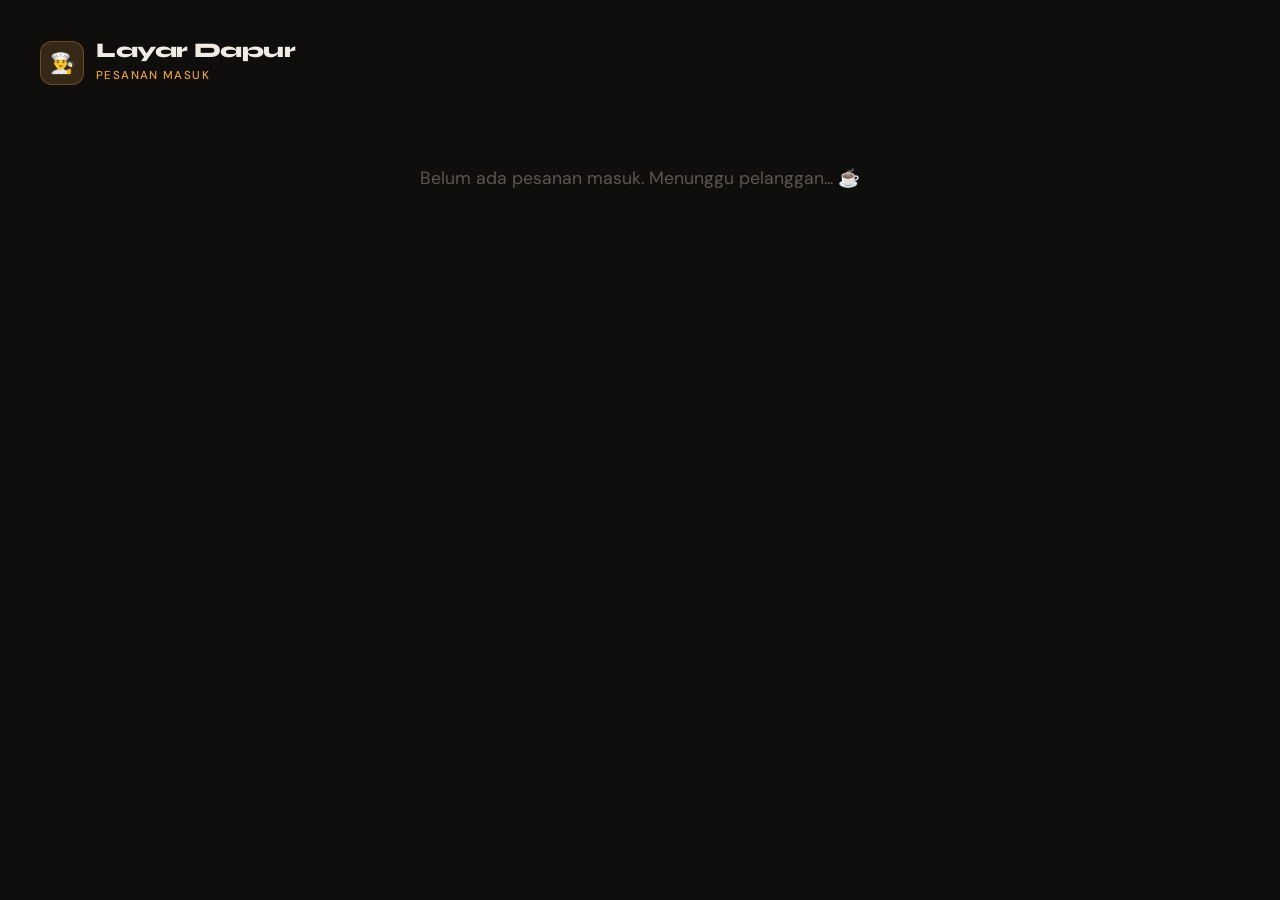
==== admin.html @ 428dfd19 "menambahkan panel admin" ====
<!DOCTYPE html>
<html lang="id">
<head>
    <meta charset="UTF-8">
    <meta name="viewport" content="width=device-width, initial-scale=1.0">
    <title>Dapur / Admin - Kasir UMKM</title>
    <link rel="preconnect" href="https://fonts.googleapis.com">
    <link rel="preconnect" href="https://fonts.gstatic.com" crossorigin>
    <link href="https://fonts.googleapis.com/css2?family=Syne:wght@400;600;700;800&family=DM+Sans:wght@300;400;500;600&display=swap" rel="stylesheet">
    <link rel="stylesheet" href="style.css?v=1.1">
    <style>
        /* Gaya Khusus Admin Dapur */
        .admin-container { padding: 40px; }
        .order-grid { display: grid; grid-template-columns: repeat(auto-fill, minmax(300px, 1fr)); gap: 20px; margin-top: 30px; }
        .order-card { background: var(--bg-card); border: 1px solid var(--border-accent); border-radius: var(--radius-lg); padding: 20px; position: relative; }
        .order-card.completed { opacity: 0.5; border-color: var(--success); }
        .order-header { display: flex; justify-content: space-between; align-items: center; border-bottom: 1px dashed var(--border); padding-bottom: 12px; margin-bottom: 16px; }
        .meja-badge { background: var(--accent); color: var(--bg-base); font-family: 'Syne', sans-serif; font-weight: 800; font-size: 1.2rem; padding: 4px 12px; border-radius: var(--radius-sm); }
        .order-time { color: var(--text-muted); font-size: 0.85rem; }
        .order-items { list-style: none; margin-bottom: 20px; }
        .order-item { display: flex; justify-content: space-between; margin-bottom: 8px; font-size: 0.95rem; }
        .item-qty { font-weight: 700; color: var(--accent-text); margin-right: 8px; }
        .btn-antar { width: 100%; background: var(--success); color: #fff; padding: 12px; border: none; border-radius: var(--radius-md); font-family: 'DM Sans', sans-serif; font-weight: 700; cursor: pointer; transition: 0.2s; }
        .btn-antar:hover { background: #3d9e6a; }
        .empty-state { grid-column: 1 / -1; text-align: center; color: var(--text-muted); padding: 50px; font-size: 1.1rem; }
    </style>
</head>
<body>

    <div class="admin-container">
        <header class="top-bar">
            <div class="brand">
                <div class="brand-icon">👨‍🍳</div>
                <div>
                    <h1 class="brand-name">Layar Dapur</h1>
                    <span class="brand-sub">Pesanan Masuk</span>
                </div>
            </div>
            <div id="audio-container"></div>
        </header>

        <div id="admin-orders" class="order-grid">
            </div>
    </div>

    <script src="admin.js?v=1.0"></script>
</body>
</html>
---- style.css ----
/* =========================================
   KASIR UMKM — Dark Café POS
   Aesthetic: Espresso-dark, amber warmth
   Fonts: Syne (display) + DM Sans (body)
   ========================================= */

:root {
    --bg-base:       #0f0e0d;
    --bg-surface:    #1a1916;
    --bg-card:       #221f1b;
    --bg-card-hover: #2a2620;
    --bg-cart:       #161412;
    --bg-input:      #2e2a25;

    --accent:        #e8a045;
    --accent-dim:    #c47d25;
    --accent-glow:   rgba(232, 160, 69, 0.18);
    --accent-text:   #f5c27a;

    --text-primary:  #f0ece5;
    --text-secondary:#9e9890;
    --text-muted:    #5c574f;

    --border:        rgba(255,255,255,0.07);
    --border-accent: rgba(232, 160, 69, 0.3);

    --success:       #4caf7d;
    --success-dim:   rgba(76, 175, 125, 0.15);

    --radius-sm:     6px;
    --radius-md:     12px;
    --radius-lg:     18px;
    --radius-xl:     24px;

    --shadow-card:   0 4px 24px rgba(0,0,0,0.4);
    --shadow-glow:   0 0 30px rgba(232,160,69,0.12);
    --transition:    all 0.22s cubic-bezier(0.4, 0, 0.2, 1);
}

*, *::before, *::after {
    margin: 0;
    padding: 0;
    box-sizing: border-box;
    -webkit-tap-highlight-color: transparent;
}

body {
    background-color: var(--bg-base);
    color: var(--text-primary);
    font-family: 'DM Sans', sans-serif;
    font-size: 15px;
    line-height: 1.5;
    overflow: hidden;
    height: 100vh;
}

/* ── LAYOUT ─────────────────────────────── */

.pos-container {
    display: flex;
    height: 100vh;
    overflow: hidden;
}

/* ── MOBILE BOTTOM BAR ───────────────────── */
.mobile-order-btn {
    display: none; /* hidden on desktop */
}

/* ── MOBILE CART PANEL ───────────────────── */
.cart-overlay {
    display: none;
}

/* ── LEFT: PRODUCTS ─────────────────────── */

.products-section {
    flex: 1;
    display: flex;
    flex-direction: column;
    background: var(--bg-surface);
    overflow: hidden;
    padding: 28px 28px 0;
}

/* Top bar */
.top-bar {
    display: flex;
    align-items: center;
    justify-content: space-between;
    margin-bottom: 28px;
    flex-shrink: 0;
}

.brand {
    display: flex;
    align-items: center;
    gap: 12px;
}

.brand-icon {
    width: 44px;
    height: 44px;
    background: var(--accent-glow);
    border: 1px solid var(--border-accent);
    border-radius: var(--radius-md);
    display: flex;
    align-items: center;
    justify-content: center;
    font-size: 20px;
}

.brand-name {
    font-family: 'Syne', sans-serif;
    font-size: 1.3rem;
    font-weight: 800;
    color: var(--text-primary);
    line-height: 1.1;
    letter-spacing: -0.02em;
}

.brand-sub {
    font-size: 0.72rem;
    color: var(--accent);
    font-weight: 500;
    letter-spacing: 0.12em;
    text-transform: uppercase;
}

.date-time {
    font-size: 0.8rem;
    color: var(--text-muted);
    text-align: right;
    font-variant-numeric: tabular-nums;
    line-height: 1.6;
}

/* Section label */
.section-label {
    font-family: 'Syne', sans-serif;
    font-size: 0.68rem;
    font-weight: 700;
    letter-spacing: 0.18em;
    text-transform: uppercase;
    color: var(--text-muted);
    margin-bottom: 16px;
    flex-shrink: 0;
}

/* Product grid */
.product-grid {
    display: grid;
    grid-template-columns: repeat(auto-fill, minmax(175px, 1fr));
    gap: 16px;
    overflow-y: auto;
    padding-bottom: 28px;
    scrollbar-width: thin;
    scrollbar-color: var(--bg-input) transparent;
}

.product-grid::-webkit-scrollbar { width: 4px; }
.product-grid::-webkit-scrollbar-thumb { background: var(--bg-input); border-radius: 4px; }

/* Product Card */
.product-card {
    background: var(--bg-card);
    border: 1px solid var(--border);
    border-radius: var(--radius-lg);
    overflow: hidden;
    cursor: pointer;
    transition: var(--transition);
    display: flex;
    flex-direction: column;
    position: relative;
}

.product-card::before {
    content: '';
    position: absolute;
    inset: 0;
    background: linear-gradient(135deg, var(--accent-glow), transparent 60%);
    opacity: 0;
    transition: opacity 0.3s;
    pointer-events: none;
    border-radius: var(--radius-lg);
}

.product-card:hover {
    border-color: var(--border-accent);
    background: var(--bg-card-hover);
    transform: translateY(-3px);
    box-shadow: var(--shadow-card), var(--shadow-glow);
}

.product-card:hover::before { opacity: 1; }

.product-card img {
    width: 100%;
    height: 130px;
    object-fit: cover;
    display: block;
    transition: transform 0.4s ease;
}

.product-card:hover img { transform: scale(1.04); }

.product-img-wrap {
    overflow: hidden;
    flex-shrink: 0;
}

.product-info {
    padding: 14px;
    flex: 1;
    display: flex;
    flex-direction: column;
    gap: 4px;
}

.product-card h4 {
    font-family: 'Syne', sans-serif;
    font-size: 0.95rem;
    font-weight: 700;
    color: var(--text-primary);
    letter-spacing: -0.01em;
}

.product-card .price {
    font-size: 0.85rem;
    color: var(--accent-text);
    font-weight: 500;
    margin-bottom: 12px;
}

.product-card .btn-add {
    width: 100%;
    padding: 9px;
    background: var(--accent-glow);
    border: 1px solid var(--border-accent);
    border-radius: var(--radius-sm);
    color: var(--accent);
    font-family: 'DM Sans', sans-serif;
    font-size: 0.82rem;
    font-weight: 600;
    cursor: pointer;
    transition: var(--transition);
    letter-spacing: 0.02em;
}

.product-card .btn-add:hover {
    background: var(--accent);
    color: var(--bg-base);
    border-color: var(--accent);
}

/* ── RIGHT: CART ─────────────────────────── */

.cart-section {
    width: 340px;
    flex-shrink: 0;
    background: var(--bg-cart);
    border-left: 1px solid var(--border);
    display: flex;
    flex-direction: column;
    overflow: hidden;
}

.cart-header {
    display: flex;
    align-items: center;
    justify-content: space-between;
    padding: 28px 24px 20px;
    flex-shrink: 0;
    border-bottom: 1px solid var(--border);
}

.cart-title {
    font-family: 'Syne', sans-serif;
    font-size: 1.2rem;
    font-weight: 800;
    color: var(--text-primary);
    letter-spacing: -0.02em;
}

.cart-badge {
    background: var(--accent);
    color: var(--bg-base);
    font-size: 0.72rem;
    font-weight: 700;
    min-width: 24px;
    height: 24px;
    padding: 0 7px;
    border-radius: 999px;
    display: flex;
    align-items: center;
    justify-content: center;
    font-family: 'Syne', sans-serif;
    transition: var(--transition);
}

/* Cart Items */
.cart-items {
    flex: 1;
    overflow-y: auto;
    padding: 16px 24px;
    scrollbar-width: thin;
    scrollbar-color: var(--bg-input) transparent;
}

.cart-items::-webkit-scrollbar { width: 3px; }
.cart-items::-webkit-scrollbar-thumb { background: var(--bg-input); border-radius: 3px; }

.cart-empty {
    display: flex;
    flex-direction: column;
    align-items: center;
    justify-content: center;
    height: 100%;
    gap: 10px;
    color: var(--text-muted);
}

.cart-empty-icon {
    font-size: 2.5rem;
    opacity: 0.4;
}

.cart-empty p {
    font-size: 0.85rem;
    color: var(--text-muted);
}

.cart-item {
    display: flex;
    align-items: center;
    gap: 12px;
    padding: 12px 14px;
    border-radius: var(--radius-md);
    background: var(--bg-surface);
    border: 1px solid var(--border);
    margin-bottom: 10px;
    transition: var(--transition);
    animation: slideIn 0.2s ease;
}

@keyframes slideIn {
    from { opacity: 0; transform: translateX(10px); }
    to   { opacity: 1; transform: translateX(0); }
}

.cart-item:hover {
    border-color: var(--border-accent);
}

.cart-item-details {
    flex: 1;
    min-width: 0;
}

.cart-item-details h5 {
    font-size: 0.88rem;
    font-weight: 600;
    color: var(--text-primary);
    white-space: nowrap;
    overflow: hidden;
    text-overflow: ellipsis;
    margin-bottom: 2px;
}

.cart-item-details .item-price {
    font-size: 0.78rem;
    color: var(--accent-text);
}

.cart-controls {
    display: flex;
    align-items: center;
    gap: 6px;
    flex-shrink: 0;
}

.btn-qty {
    width: 26px;
    height: 26px;
    border: 1px solid var(--border);
    background: var(--bg-input);
    border-radius: var(--radius-sm);
    color: var(--text-secondary);
    font-size: 0.9rem;
    font-weight: 700;
    cursor: pointer;
    display: flex;
    align-items: center;
    justify-content: center;
    transition: var(--transition);
    flex-shrink: 0;
}

.btn-qty:hover {
    background: var(--accent);
    border-color: var(--accent);
    color: var(--bg-base);
}

.qty-display {
    font-family: 'Syne', sans-serif;
    font-size: 0.88rem;
    font-weight: 700;
    color: var(--text-primary);
    min-width: 20px;
    text-align: center;
}

/* Cart Footer */
.cart-footer {
    flex-shrink: 0;
    padding: 0 24px 24px;
}

.divider {
    height: 1px;
    background: var(--border);
    margin-bottom: 20px;
}

.total-row {
    display: flex;
    align-items: baseline;
    justify-content: space-between;
    margin-bottom: 20px;
}

.total-label {
    font-size: 0.8rem;
    font-weight: 500;
    color: var(--text-muted);
    letter-spacing: 0.08em;
    text-transform: uppercase;
}

.total-price {
    font-family: 'Syne', sans-serif;
    font-size: 1.5rem;
    font-weight: 800;
    color: var(--text-primary);
    letter-spacing: -0.03em;
    transition: var(--transition);
}

/* Payment Buttons */
.payment-buttons {
    display: grid;
    grid-template-columns: 1fr 1.6fr;
    gap: 10px;
}

.btn {
    display: flex;
    align-items: center;
    justify-content: center;
    gap: 7px;
    padding: 13px 16px;
    border: none;
    border-radius: var(--radius-md);
    font-family: 'DM Sans', sans-serif;
    font-size: 0.88rem;
    font-weight: 600;
    cursor: pointer;
    transition: var(--transition);
    position: relative;
    overflow: hidden;
}

.btn:disabled {
    opacity: 0.35;
    cursor: not-allowed;
    pointer-events: none;
}

.btn-icon {
    font-size: 1rem;
    line-height: 1;
}

.btn-cash {
    background: var(--bg-input);
    border: 1px solid var(--border);
    color: var(--text-secondary);
}

.btn-cash:hover:not(:disabled) {
    background: var(--bg-card);
    border-color: var(--text-muted);
    color: var(--text-primary);
}

.btn-qris {
    background: var(--accent);
    color: var(--bg-base);
    font-weight: 700;
    box-shadow: 0 4px 16px rgba(232,160,69,0.3);
}

.btn-qris:hover:not(:disabled) {
    background: var(--accent-dim);
    box-shadow: 0 6px 24px rgba(232,160,69,0.45);
    transform: translateY(-1px);
}

/* ── MODAL ───────────────────────────────── */

.modal {
    position: fixed;
    inset: 0;
    z-index: 1000;
    display: flex;
    align-items: center;
    justify-content: center;
}

.modal.hidden { display: none; }

.modal-backdrop {
    position: absolute;
    inset: 0;
    background: rgba(0,0,0,0.75);
    backdrop-filter: blur(6px);
}

.modal-content {
    position: relative;
    z-index: 1;
    background: var(--bg-card);
    border: 1px solid var(--border-accent);
    border-radius: var(--radius-xl);
    padding: 36px 32px 32px;
    width: 360px;
    text-align: center;
    box-shadow: 0 32px 80px rgba(0,0,0,0.6), var(--shadow-glow);
    animation: modalIn 0.25s cubic-bezier(0.34, 1.56, 0.64, 1);
}

@keyframes modalIn {
    from { opacity: 0; transform: scale(0.9) translateY(20px); }
    to   { opacity: 1; transform: scale(1) translateY(0); }
}

.close-btn {
    position: absolute;
    top: 16px;
    right: 16px;
    width: 30px;
    height: 30px;
    border: 1px solid var(--border);
    background: var(--bg-input);
    border-radius: 50%;
    color: var(--text-muted);
    font-size: 0.8rem;
    cursor: pointer;
    transition: var(--transition);
    display: flex;
    align-items: center;
    justify-content: center;
}

.close-btn:hover {
    background: var(--bg-card-hover);
    color: var(--text-primary);
    border-color: var(--text-muted);
}

.modal-header {
    margin-bottom: 24px;
}

.modal-icon {
    width: 48px;
    height: 48px;
    background: var(--accent-glow);
    border: 1px solid var(--border-accent);
    border-radius: var(--radius-md);
    display: flex;
    align-items: center;
    justify-content: center;
    font-size: 22px;
    margin: 0 auto 14px;
}

.modal-header h3 {
    font-family: 'Syne', sans-serif;
    font-size: 1.3rem;
    font-weight: 800;
    color: var(--text-primary);
    letter-spacing: -0.02em;
    margin-bottom: 4px;
}

.modal-subtitle {
    font-size: 0.82rem;
    color: var(--text-muted);
}

/* QR Code */
.qr-wrapper {
    position: relative;
    display: inline-block;
    margin-bottom: 20px;
    padding: 12px;
    background: #fff;
    border-radius: var(--radius-md);
}

#qris-image {
    width: 180px;
    height: 180px;
    display: block;
    border-radius: var(--radius-sm);
}

/* Corner accents */
.qr-corner {
    position: absolute;
    width: 16px;
    height: 16px;
    border-color: var(--accent);
    border-style: solid;
}
.qr-corner.tl { top: -1px; left: -1px; border-width: 2px 0 0 2px; border-radius: 4px 0 0 0; }
.qr-corner.tr { top: -1px; right: -1px; border-width: 2px 2px 0 0; border-radius: 0 4px 0 0; }
.qr-corner.bl { bottom: -1px; left: -1px; border-width: 0 0 2px 2px; border-radius: 0 0 0 4px; }
.qr-corner.br { bottom: -1px; right: -1px; border-width: 0 2px 2px 0; border-radius: 0 0 4px 0; }

/* Amount */
.modal-amount {
    display: flex;
    flex-direction: column;
    align-items: center;
    margin-bottom: 16px;
}

.modal-amount-label {
    font-size: 0.72rem;
    color: var(--text-muted);
    letter-spacing: 0.1em;
    text-transform: uppercase;
    margin-bottom: 4px;
}

.modal-amount-value {
    font-family: 'Syne', sans-serif;
    font-size: 1.8rem;
    font-weight: 800;
    color: var(--accent);
    letter-spacing: -0.03em;
}

/* Waiting dots */
.waiting-indicator {
    display: flex;
    align-items: center;
    justify-content: center;
    gap: 6px;
    margin-bottom: 20px;
}

.dot {
    width: 6px;
    height: 6px;
    border-radius: 50%;
    background: var(--accent);
    animation: pulse 1.4s ease-in-out infinite;
}
.dot:nth-child(2) { animation-delay: 0.2s; }
.dot:nth-child(3) { animation-delay: 0.4s; }

@keyframes pulse {
    0%, 80%, 100% { opacity: 0.2; transform: scale(0.8); }
    40%            { opacity: 1;   transform: scale(1.1); }
}

.waiting-text {
    font-size: 0.78rem;
    color: var(--text-muted);
    margin-left: 4px;
}

/* Confirm button */
.btn-selesai {
    width: 100%;
    padding: 14px;
    background: var(--success);
    color: #fff;
    font-family: 'DM Sans', sans-serif;
    font-size: 0.92rem;
    font-weight: 700;
    border: none;
    border-radius: var(--radius-md);
    cursor: pointer;
    transition: var(--transition);
    letter-spacing: 0.02em;
    box-shadow: 0 4px 16px rgba(76,175,125,0.3);
}

.btn-selesai:hover {
    background: #3d9e6a;
    box-shadow: 0 6px 24px rgba(76,175,125,0.45);
    transform: translateY(-1px);
}

/* ═══════════════════════════════════════════
   RESPONSIVE — TABLET (≤ 900px)
   ═══════════════════════════════════════════ */
@media (max-width: 900px) {
    .cart-section {
        width: 280px;
    }

    .product-grid {
        grid-template-columns: repeat(auto-fill, minmax(145px, 1fr));
        gap: 12px;
    }

    .product-card img {
        height: 110px;
    }

    .date-time {
        display: none; /* sembunyikan jam di tablet kecil */
    }
}

/* ═══════════════════════════════════════════
   RESPONSIVE — MOBILE (≤ 680px)
   Strategi: full-screen produk + slide-up cart panel
   ═══════════════════════════════════════════ */
@media (max-width: 680px) {

    body {
        overflow: auto;
        height: 100%;
    }

    /* Sembunyikan sidebar cart bawaan desktop */
    .cart-section {
        display: none;
    }

    /* Products section jadi full screen */
    .pos-container {
        flex-direction: column;
        height: auto;
        min-height: 100vh;
        overflow: visible;
    }

    .products-section {
        flex: none;
        height: auto;
        overflow: visible;
        padding: 20px 16px 100px; /* beri ruang untuk bottom bar */
    }

    .top-bar {
        margin-bottom: 20px;
    }

    .brand-name { font-size: 1.1rem; }

    .product-grid {
        grid-template-columns: repeat(2, 1fr);
        gap: 12px;
        overflow: visible;
        padding-bottom: 0;
    }

    .product-card img {
        height: 100px;
    }

    .product-info {
        padding: 10px;
    }

    .product-card h4 { font-size: 0.85rem; }
    .product-card .price { font-size: 0.78rem; margin-bottom: 8px; }
    .product-card .btn-add { font-size: 0.78rem; padding: 7px; }

    /* ── MOBILE BOTTOM ORDER BAR ─────────────── */
    .mobile-order-btn {
        display: flex;
        align-items: center;
        justify-content: space-between;
        position: fixed;
        bottom: 0;
        left: 0;
        right: 0;
        z-index: 500;
        background: var(--accent);
        color: var(--bg-base);
        padding: 14px 20px;
        cursor: pointer;
        border: none;
        font-family: 'DM Sans', sans-serif;
        box-shadow: 0 -4px 24px rgba(232,160,69,0.35);
        transition: var(--transition);
    }

    .mobile-order-btn:active {
        background: var(--accent-dim);
    }

    .mobile-order-left {
        display: flex;
        align-items: center;
        gap: 10px;
    }

    .mobile-order-badge {
        background: var(--bg-base);
        color: var(--accent);
        font-family: 'Syne', sans-serif;
        font-size: 0.75rem;
        font-weight: 800;
        min-width: 26px;
        height: 26px;
        padding: 0 8px;
        border-radius: 999px;
        display: flex;
        align-items: center;
        justify-content: center;
    }

    .mobile-order-label {
        font-size: 0.9rem;
        font-weight: 700;
        color: var(--bg-base);
    }

    .mobile-order-total {
        font-family: 'Syne', sans-serif;
        font-size: 1rem;
        font-weight: 800;
        color: var(--bg-base);
        letter-spacing: -0.02em;
    }

    /* ── MOBILE CART OVERLAY ─────────────────── */
    .cart-overlay {
        display: block;
        position: fixed;
        inset: 0;
        z-index: 800;
        pointer-events: none;
        opacity: 0;
        transition: opacity 0.3s ease;
    }

    .cart-overlay.open {
        pointer-events: all;
        opacity: 1;
    }

    .cart-overlay-backdrop {
        position: absolute;
        inset: 0;
        background: rgba(0,0,0,0.6);
        backdrop-filter: blur(4px);
    }

    .cart-panel {
        position: absolute;
        bottom: 0;
        left: 0;
        right: 0;
        background: var(--bg-cart);
        border-top: 1px solid var(--border-accent);
        border-radius: 24px 24px 0 0;
        display: flex;
        flex-direction: column;
        max-height: 85vh;
        transform: translateY(100%);
        transition: transform 0.35s cubic-bezier(0.34, 1.56, 0.64, 1);
    }

    .cart-overlay.open .cart-panel {
        transform: translateY(0);
    }

    /* Drag handle */
    .cart-panel-handle {
        width: 40px;
        height: 4px;
        background: var(--text-muted);
        border-radius: 2px;
        margin: 12px auto 4px;
        flex-shrink: 0;
        opacity: 0.5;
    }

    .cart-panel .cart-header {
        padding: 12px 20px 16px;
    }

    .cart-panel .cart-items {
        flex: 1;
        overflow-y: auto;
        padding: 8px 20px;
        max-height: 40vh;
    }

    .cart-panel .cart-footer {
        padding: 0 20px 20px;
        flex-shrink: 0;
    }

    /* ── MODAL responsive ─────────────────── */
    .modal-content {
        width: calc(100vw - 32px);
        padding: 28px 20px 24px;
        border-radius: var(--radius-lg);
    }

    #qris-image {
        width: 150px;
        height: 150px;
    }

    .modal-amount-value {
        font-size: 1.5rem;
    }
}

/* ═══════════════════════════════════════════
   RESPONSIVE — SMALL MOBILE (≤ 380px)
   ═══════════════════════════════════════════ */
@media (max-width: 380px) {
    .product-grid {
        grid-template-columns: repeat(2, 1fr);
        gap: 10px;
    }

    .brand-name { font-size: 1rem; }
    .brand-icon { width: 36px; height: 36px; font-size: 16px; }

    .mobile-order-btn {
        padding: 12px 16px;
    }
}

/* ── KATEGORI TABS ───────────────────────── */
.category-tabs {
    display: flex;
    gap: 10px;
    margin-bottom: 20px;
    overflow-x: auto;
    padding-bottom: 8px; /* Memberi ruang agar scrollbar tidak menimpa */
    scrollbar-width: none; /* Menyembunyikan scrollbar di Firefox */
}

.category-tabs::-webkit-scrollbar { 
    display: none; /* Menyembunyikan scrollbar di Chrome/Safari */
}

.tab-btn {
    background: var(--bg-card);
    color: var(--text-secondary);
    border: 1px solid var(--border);
    padding: 8px 18px;
    border-radius: 999px;
    font-family: 'DM Sans', sans-serif;
    font-size: 0.85rem;
    font-weight: 600;
    cursor: pointer;
    white-space: nowrap;
    transition: var(--transition);
}

.tab-btn:hover {
    border-color: var(--border-accent);
    color: var(--text-primary);
}

.tab-btn.active {
    background: var(--accent-glow);
    color: var(--accent);
    border-color: var(--accent);
}

/* Input Meja */
.table-input-wrapper {
    margin-bottom: 16px;
}

.input-meja {
    width: 100%;
    background: var(--bg-input);
    border: 1px solid var(--border);
    color: var(--text-primary);
    padding: 12px 16px;
    border-radius: var(--radius-md);
    font-family: 'DM Sans', sans-serif;
    font-size: 0.9rem;
    transition: var(--transition);
}

.input-meja:focus {
    border-color: var(--accent);
    outline: none;
    box-shadow: 0 0 0 3px rgba(232, 160, 69, 0.1);
}

.input-meja::placeholder {
    color: var(--text-muted);
}
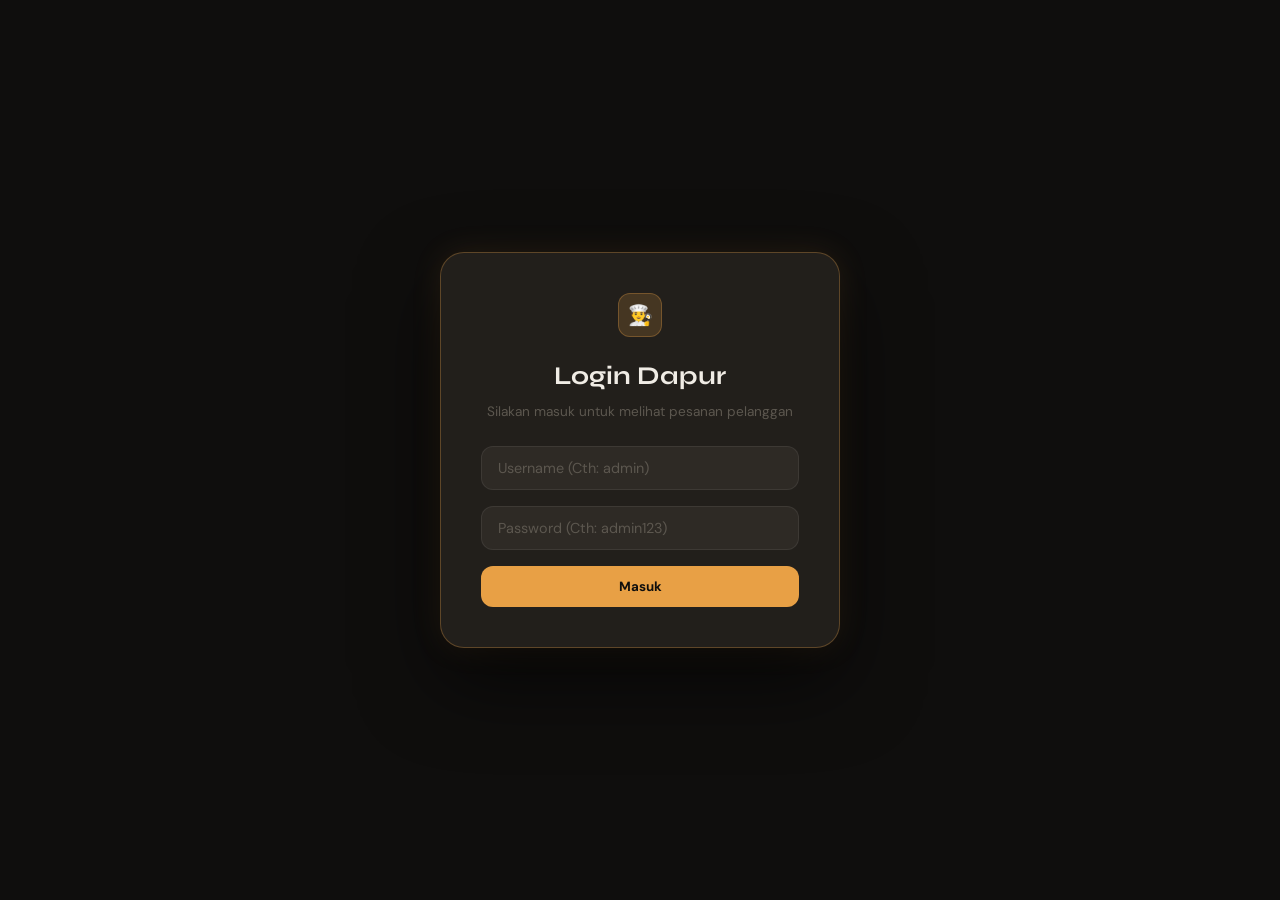
==== commit 179b77cc: "menambahkan fitur login untuk admin" ====
--- a/admin.html
+++ b/admin.html
@@ -9,7 +9,7 @@
     <link href="https://fonts.googleapis.com/css2?family=Syne:wght@400;600;700;800&family=DM+Sans:wght@300;400;500;600&display=swap" rel="stylesheet">
     <link rel="stylesheet" href="style.css?v=1.1">
     <style>
-        /* Gaya Khusus Admin Dapur */
+        /* --- GAYA KHUSUS ADMIN DAPUR --- */
         .admin-container { padding: 40px; }
         .order-grid { display: grid; grid-template-columns: repeat(auto-fill, minmax(300px, 1fr)); gap: 20px; margin-top: 30px; }
         .order-card { background: var(--bg-card); border: 1px solid var(--border-accent); border-radius: var(--radius-lg); padding: 20px; position: relative; }
@@ -23,11 +23,42 @@
         .btn-antar { width: 100%; background: var(--success); color: #fff; padding: 12px; border: none; border-radius: var(--radius-md); font-family: 'DM Sans', sans-serif; font-weight: 700; cursor: pointer; transition: 0.2s; }
         .btn-antar:hover { background: #3d9e6a; }
         .empty-state { grid-column: 1 / -1; text-align: center; color: var(--text-muted); padding: 50px; font-size: 1.1rem; }
+        
+        /* --- GAYA HALAMAN LOGIN --- */
+        .login-wrapper { display: flex; align-items: center; justify-content: center; height: 100vh; background: var(--bg-base); padding: 20px; }
+        .login-card { background: var(--bg-card); border: 1px solid var(--border-accent); border-radius: var(--radius-xl); padding: 40px; width: 100%; max-width: 400px; text-align: center; box-shadow: 0 32px 80px rgba(0,0,0,0.6), var(--shadow-glow); }
+        .login-card .brand-icon { margin: 0 auto 20px; }
+        .login-title { font-family: 'Syne', sans-serif; font-size: 1.6rem; color: var(--text-primary); margin-bottom: 6px; }
+        .login-subtitle { font-size: 0.85rem; color: var(--text-muted); margin-bottom: 24px; }
+        .input-group { margin-bottom: 16px; text-align: left; }
+        .error-text { color: #ff6b6b; font-size: 0.85rem; margin-bottom: 16px; font-weight: 500; display: none; }
+        
+        /* Utility */
+        .hidden { display: none !important; }
     </style>
 </head>
 <body>
 
-    <div class="admin-container">
+    <div id="login-section" class="login-wrapper">
+        <div class="login-card">
+            <div class="brand-icon">👨‍🍳</div>
+            <h2 class="login-title">Login Dapur</h2>
+            <p class="login-subtitle">Silakan masuk untuk melihat pesanan pelanggan</p>
+            
+            <div class="input-group">
+                <input type="text" id="username" class="input-meja" placeholder="Username (Cth: admin)">
+            </div>
+            <div class="input-group">
+                <input type="password" id="password" class="input-meja" placeholder="Password (Cth: admin123)">
+            </div>
+            
+            <p id="login-error" class="error-text">Username atau password salah!</p>
+            
+            <button id="btn-login" class="btn-antar" style="background: var(--accent); color: var(--bg-base);">Masuk</button>
+        </div>
+    </div>
+
+    <div id="admin-dashboard" class="admin-container hidden">
         <header class="top-bar">
             <div class="brand">
                 <div class="brand-icon">👨‍🍳</div>
@@ -36,13 +67,13 @@
                     <span class="brand-sub">Pesanan Masuk</span>
                 </div>
             </div>
-            <div id="audio-container"></div>
+            <button id="btn-logout" class="btn-qty" style="width: auto; padding: 0 16px;">Logout</button>
         </header>
 
         <div id="admin-orders" class="order-grid">
             </div>
     </div>
 
-    <script src="admin.js?v=1.0"></script>
+    <script src="admin.js?v=1.1"></script>
 </body>
 </html>
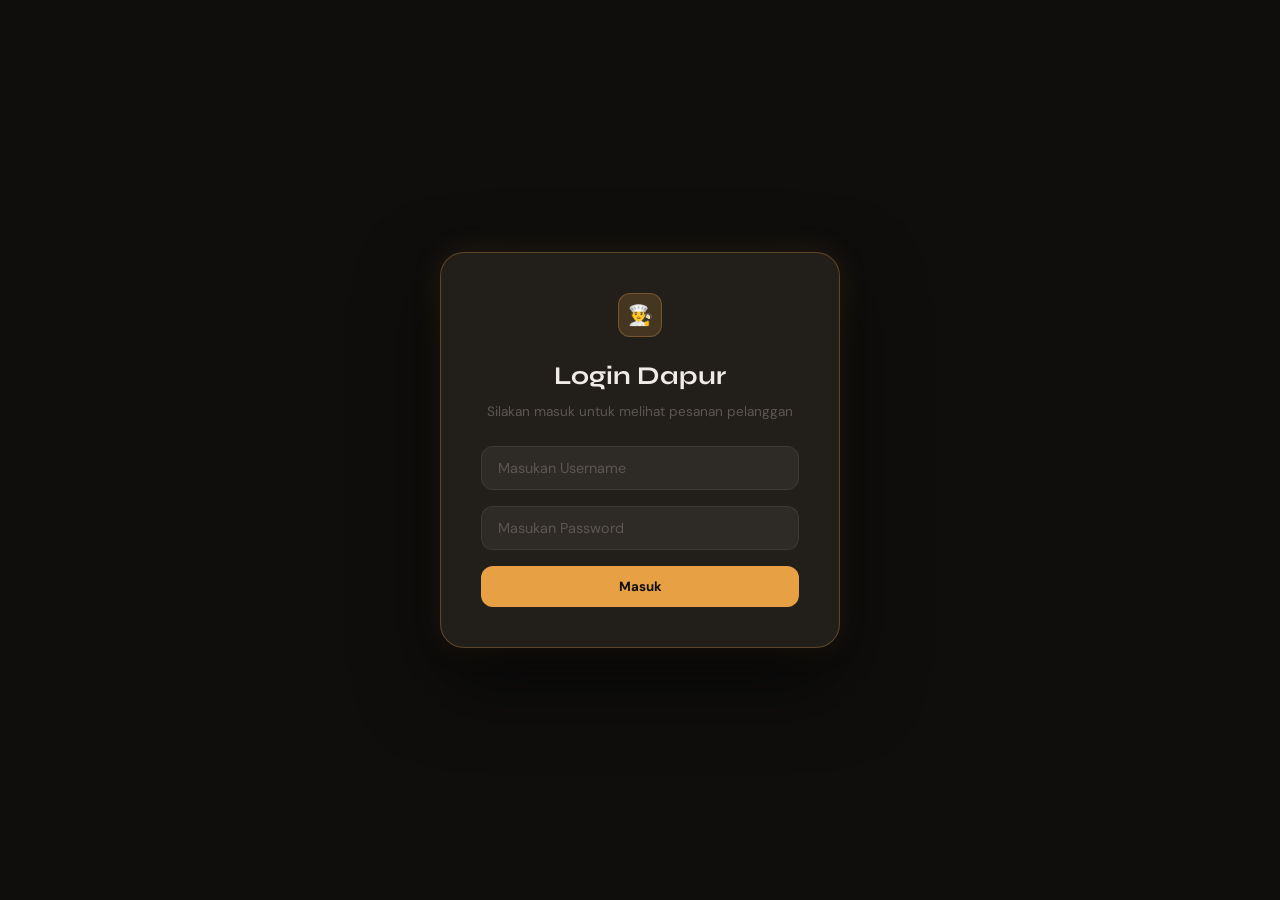
==== commit 731bcceb: "update notif pembelian berhasil" ====
--- a/admin.html
+++ b/admin.html
@@ -46,10 +46,10 @@
             <p class="login-subtitle">Silakan masuk untuk melihat pesanan pelanggan</p>
             
             <div class="input-group">
-                <input type="text" id="username" class="input-meja" placeholder="Username (Cth: admin)">
+                <input type="text" id="username" class="input-meja" placeholder="Masukan Username">
             </div>
             <div class="input-group">
-                <input type="password" id="password" class="input-meja" placeholder="Password (Cth: admin123)">
+                <input type="password" id="password" class="input-meja" placeholder="Masukan Password">
             </div>
             
             <p id="login-error" class="error-text">Username atau password salah!</p>
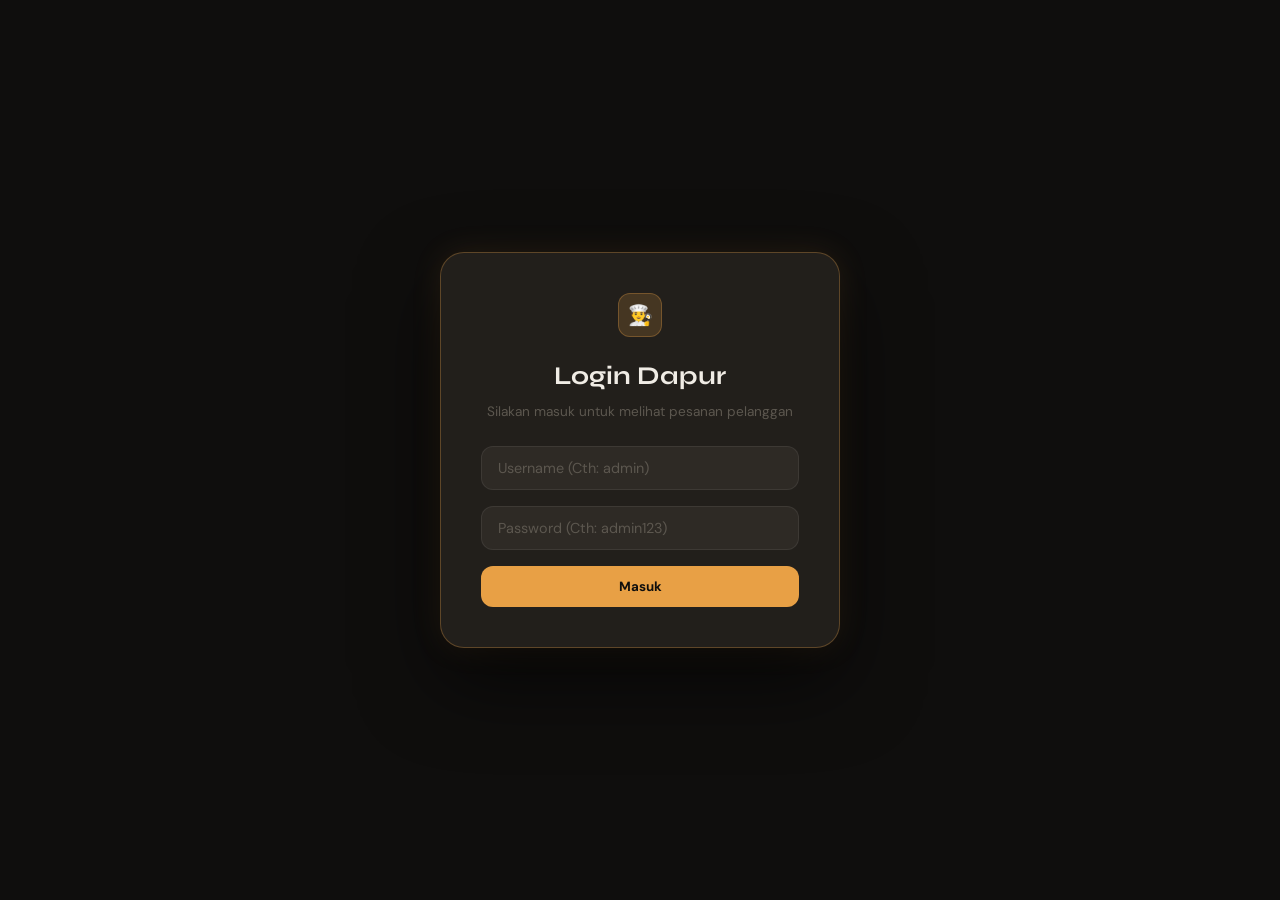
==== commit b53bcb8b: "fix bug" ====
--- a/admin.html
+++ b/admin.html
@@ -7,7 +7,7 @@
     <link rel="preconnect" href="https://fonts.googleapis.com">
     <link rel="preconnect" href="https://fonts.gstatic.com" crossorigin>
     <link href="https://fonts.googleapis.com/css2?family=Syne:wght@400;600;700;800&family=DM+Sans:wght@300;400;500;600&display=swap" rel="stylesheet">
-    <link rel="stylesheet" href="style.css?v=1.1">
+    <link rel="stylesheet" href="style.css?v=1.3">
     <style>
         /* --- GAYA KHUSUS ADMIN DAPUR --- */
         .admin-container { padding: 40px; }
@@ -33,7 +33,6 @@
         .input-group { margin-bottom: 16px; text-align: left; }
         .error-text { color: #ff6b6b; font-size: 0.85rem; margin-bottom: 16px; font-weight: 500; display: none; }
         
-        /* Utility */
         .hidden { display: none !important; }
     </style>
 </head>
@@ -46,10 +45,10 @@
             <p class="login-subtitle">Silakan masuk untuk melihat pesanan pelanggan</p>
             
             <div class="input-group">
-                <input type="text" id="username" class="input-meja" placeholder="Masukan Username">
+                <input type="text" id="username" class="input-meja" placeholder="Username (Cth: admin)">
             </div>
             <div class="input-group">
-                <input type="password" id="password" class="input-meja" placeholder="Masukan Password">
+                <input type="password" id="password" class="input-meja" placeholder="Password (Cth: admin123)">
             </div>
             
             <p id="login-error" class="error-text">Username atau password salah!</p>
@@ -74,6 +73,6 @@
             </div>
     </div>
 
-    <script src="admin.js?v=1.1"></script>
+    <script src="admin.js?v=1.3"></script>
 </body>
 </html>
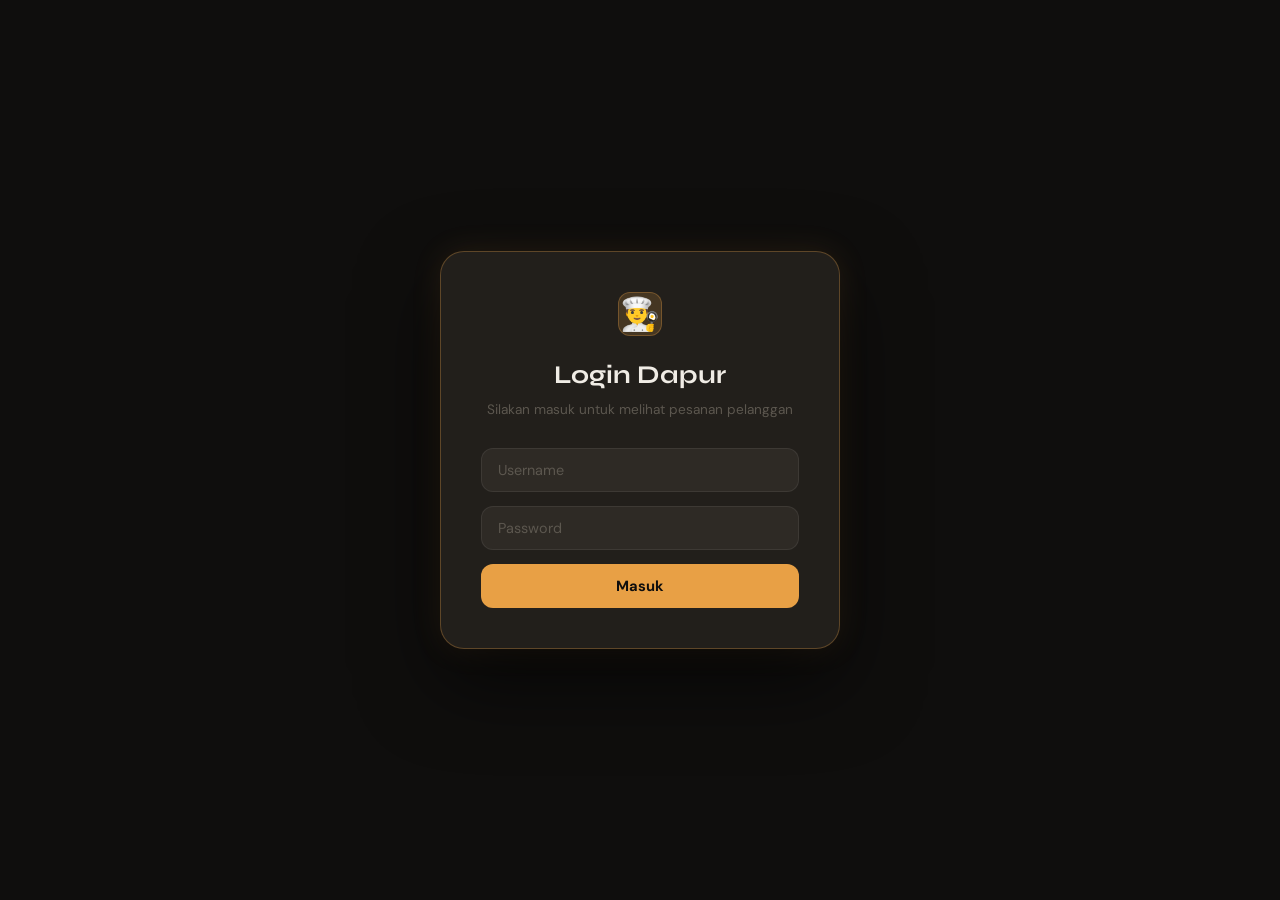
==== commit 723166b3: "rombak total" ====
--- a/admin.html
+++ b/admin.html
@@ -7,57 +7,334 @@
     <link rel="preconnect" href="https://fonts.googleapis.com">
     <link rel="preconnect" href="https://fonts.gstatic.com" crossorigin>
     <link href="https://fonts.googleapis.com/css2?family=Syne:wght@400;600;700;800&family=DM+Sans:wght@300;400;500;600&display=swap" rel="stylesheet">
-    <link rel="stylesheet" href="style.css?v=1.3">
+    <link rel="stylesheet" href="style.css?v=2.0">
     <style>
-        /* --- GAYA KHUSUS ADMIN DAPUR --- */
-        .admin-container { padding: 40px; }
-        .order-grid { display: grid; grid-template-columns: repeat(auto-fill, minmax(300px, 1fr)); gap: 20px; margin-top: 30px; }
-        .order-card { background: var(--bg-card); border: 1px solid var(--border-accent); border-radius: var(--radius-lg); padding: 20px; position: relative; }
-        .order-card.completed { opacity: 0.5; border-color: var(--success); }
-        .order-header { display: flex; justify-content: space-between; align-items: center; border-bottom: 1px dashed var(--border); padding-bottom: 12px; margin-bottom: 16px; }
-        .meja-badge { background: var(--accent); color: var(--bg-base); font-family: 'Syne', sans-serif; font-weight: 800; font-size: 1.2rem; padding: 4px 12px; border-radius: var(--radius-sm); }
-        .order-time { color: var(--text-muted); font-size: 0.85rem; }
-        .order-items { list-style: none; margin-bottom: 20px; }
-        .order-item { display: flex; justify-content: space-between; margin-bottom: 8px; font-size: 0.95rem; }
-        .item-qty { font-weight: 700; color: var(--accent-text); margin-right: 8px; }
-        .btn-antar { width: 100%; background: var(--success); color: #fff; padding: 12px; border: none; border-radius: var(--radius-md); font-family: 'DM Sans', sans-serif; font-weight: 700; cursor: pointer; transition: 0.2s; }
-        .btn-antar:hover { background: #3d9e6a; }
-        .empty-state { grid-column: 1 / -1; text-align: center; color: var(--text-muted); padding: 50px; font-size: 1.1rem; }
-        
-        /* --- GAYA HALAMAN LOGIN --- */
-        .login-wrapper { display: flex; align-items: center; justify-content: center; height: 100vh; background: var(--bg-base); padding: 20px; }
-        .login-card { background: var(--bg-card); border: 1px solid var(--border-accent); border-radius: var(--radius-xl); padding: 40px; width: 100%; max-width: 400px; text-align: center; box-shadow: 0 32px 80px rgba(0,0,0,0.6), var(--shadow-glow); }
+        /* ── ADMIN CONTAINER ── */
+        .admin-container { padding: 32px 40px 40px; }
+
+        /* ── ORDER GRID ── */
+        .order-grid {
+            display: grid;
+            grid-template-columns: repeat(auto-fill, minmax(300px, 1fr));
+            gap: 20px;
+            margin-top: 24px;
+        }
+
+        /* ── ORDER CARD ── */
+        .order-card {
+            background: var(--bg-card);
+            border: 1px solid var(--border-accent);
+            border-radius: var(--radius-lg);
+            padding: 20px;
+            position: relative;
+            transition: var(--transition);
+            animation: cardAppear 0.3s cubic-bezier(0.34, 1.56, 0.64, 1);
+        }
+        @keyframes cardAppear {
+            from { opacity: 0; transform: translateY(12px) scale(0.97); }
+            to   { opacity: 1; transform: translateY(0) scale(1); }
+        }
+        .order-card.completed {
+            opacity: 0.45;
+            border-color: var(--success);
+        }
+
+        /* ── ORDER HEADER ── */
+        .order-header {
+            display: flex;
+            justify-content: space-between;
+            align-items: center;
+            border-bottom: 1px dashed var(--border);
+            padding-bottom: 12px;
+            margin-bottom: 14px;
+        }
+        .meja-badge {
+            background: var(--accent);
+            color: var(--bg-base);
+            font-family: 'Syne', sans-serif;
+            font-weight: 800;
+            font-size: 1.05rem;
+            padding: 4px 12px;
+            border-radius: var(--radius-sm);
+        }
+        .order-time { color: var(--text-muted); font-size: 0.82rem; }
+
+        /* ── ORDER META: payment badge ── */
+        .order-meta {
+            display: flex;
+            align-items: center;
+            gap: 8px;
+            margin-bottom: 12px;
+        }
+        .payment-badge {
+            font-size: 0.7rem;
+            font-weight: 700;
+            padding: 3px 10px;
+            border-radius: 999px;
+            letter-spacing: 0.04em;
+            text-transform: uppercase;
+        }
+        .payment-badge.cash {
+            background: rgba(255,255,255,0.07);
+            color: var(--text-secondary);
+            border: 1px solid var(--border);
+        }
+        .payment-badge.qris {
+            background: var(--accent-glow);
+            color: var(--accent);
+            border: 1px solid var(--border-accent);
+        }
+
+        /* ── ORDER ITEMS LIST ── */
+        .order-items { list-style: none; margin-bottom: 14px; }
+        .order-item {
+            display: flex;
+            justify-content: space-between;
+            align-items: center;
+            margin-bottom: 7px;
+            font-size: 0.92rem;
+            padding: 5px 0;
+            border-bottom: 1px solid var(--border);
+        }
+        .order-item:last-child { border-bottom: none; }
+        .item-qty {
+            font-weight: 700;
+            color: var(--accent-text);
+            margin-right: 6px;
+        }
+        .item-subtotal-admin {
+            font-size: 0.8rem;
+            color: var(--text-muted);
+            white-space: nowrap;
+        }
+
+        /* ── ORDER TOTAL ── */
+        .order-total-row {
+            display: flex;
+            justify-content: space-between;
+            align-items: center;
+            padding: 10px 0;
+            margin-bottom: 14px;
+            border-top: 1px solid var(--border);
+        }
+        .order-total-label {
+            font-size: 0.75rem;
+            color: var(--text-muted);
+            text-transform: uppercase;
+            letter-spacing: 0.08em;
+        }
+        .order-total-value {
+            font-family: 'Syne', sans-serif;
+            font-size: 1.1rem;
+            font-weight: 800;
+            color: var(--accent);
+            letter-spacing: -0.02em;
+        }
+
+        /* ── ACTION BUTTONS ── */
+        .btn-antar {
+            width: 100%;
+            background: var(--success);
+            color: #fff;
+            padding: 12px;
+            border: none;
+            border-radius: var(--radius-md);
+            font-family: 'DM Sans', sans-serif;
+            font-weight: 700;
+            font-size: 0.92rem;
+            cursor: pointer;
+            transition: var(--transition);
+        }
+        .btn-antar:hover { background: #3d9e6a; transform: translateY(-1px); }
+
+        .btn-konfirmasi {
+            width: 100%;
+            background: var(--accent);
+            color: var(--bg-base);
+            padding: 12px;
+            border: none;
+            border-radius: var(--radius-md);
+            font-family: 'DM Sans', sans-serif;
+            font-weight: 700;
+            font-size: 0.92rem;
+            cursor: pointer;
+            transition: var(--transition);
+        }
+        .btn-konfirmasi:hover { background: var(--accent-dim); transform: translateY(-1px); }
+
+        /* ── WAITING NOTICE ── */
+        .waiting-notice {
+            background: rgba(232, 160, 69, 0.1);
+            border: 1px solid rgba(232, 160, 69, 0.25);
+            padding: 10px 12px;
+            border-radius: var(--radius-sm);
+            margin-bottom: 14px;
+            font-size: 0.82rem;
+            color: var(--accent);
+            text-align: center;
+            font-weight: 600;
+        }
+
+        /* ── EMPTY STATE ── */
+        .empty-state {
+            grid-column: 1 / -1;
+            text-align: center;
+            color: var(--text-muted);
+            padding: 60px 20px;
+            font-size: 1rem;
+        }
+        .empty-state-icon { font-size: 3rem; opacity: 0.3; margin-bottom: 14px; }
+
+        /* ── ADMIN HEADER EXTRAS ── */
+        .admin-header-right {
+            display: flex;
+            align-items: center;
+            gap: 12px;
+        }
+
+        /* ── STATUS BAR ── */
+        .admin-status-bar {
+            display: flex;
+            align-items: center;
+            gap: 10px;
+            margin-top: 10px;
+            padding: 10px 16px;
+            background: var(--bg-card);
+            border: 1px solid var(--border);
+            border-radius: var(--radius-md);
+            font-size: 0.78rem;
+            color: var(--text-muted);
+        }
+        .admin-live-dot {
+            width: 7px;
+            height: 7px;
+            border-radius: 50%;
+            background: var(--success);
+            flex-shrink: 0;
+            animation: livePulse 2s ease-in-out infinite;
+        }
+        @keyframes livePulse {
+            0%, 100% { opacity: 1; box-shadow: 0 0 0 0 rgba(76,175,125,0.5); }
+            50%       { opacity: 0.6; box-shadow: 0 0 0 5px rgba(76,175,125,0); }
+        }
+        .status-divider { color: var(--border); }
+        .order-count-chip {
+            background: var(--accent-glow);
+            color: var(--accent);
+            border: 1px solid var(--border-accent);
+            font-family: 'Syne', sans-serif;
+            font-size: 0.7rem;
+            font-weight: 800;
+            padding: 2px 10px;
+            border-radius: 999px;
+            margin-left: 4px;
+        }
+
+        /* ── NEW ORDER TOAST ── */
+        .new-order-toast {
+            position: fixed;
+            top: 24px;
+            right: 24px;
+            z-index: 9999;
+            background: var(--accent);
+            color: var(--bg-base);
+            font-family: 'Syne', sans-serif;
+            font-weight: 800;
+            font-size: 0.88rem;
+            padding: 12px 20px;
+            border-radius: var(--radius-md);
+            box-shadow: 0 8px 32px rgba(232,160,69,0.45);
+            transform: translateX(120%);
+            transition: transform 0.4s cubic-bezier(0.34, 1.56, 0.64, 1);
+            pointer-events: none;
+        }
+        .new-order-toast.show { transform: translateX(0); }
+
+        /* ── LOGOUT BUTTON ── */
+        .btn-logout {
+            background: var(--bg-input);
+            border: 1px solid var(--border);
+            color: var(--text-secondary);
+            padding: 8px 16px;
+            border-radius: var(--radius-sm);
+            font-family: 'DM Sans', sans-serif;
+            font-size: 0.85rem;
+            font-weight: 600;
+            cursor: pointer;
+            transition: var(--transition);
+        }
+        .btn-logout:hover {
+            border-color: #ff6b6b;
+            color: #ff6b6b;
+            background: rgba(255,107,107,0.08);
+        }
+
+        /* ── LOGIN PAGE ── */
+        .login-wrapper {
+            display: flex;
+            align-items: center;
+            justify-content: center;
+            height: 100vh;
+            background: var(--bg-base);
+            padding: 20px;
+        }
+        .login-card {
+            background: var(--bg-card);
+            border: 1px solid var(--border-accent);
+            border-radius: var(--radius-xl);
+            padding: 40px;
+            width: 100%;
+            max-width: 400px;
+            text-align: center;
+            box-shadow: 0 32px 80px rgba(0,0,0,0.6), var(--shadow-glow);
+        }
         .login-card .brand-icon { margin: 0 auto 20px; }
-        .login-title { font-family: 'Syne', sans-serif; font-size: 1.6rem; color: var(--text-primary); margin-bottom: 6px; }
-        .login-subtitle { font-size: 0.85rem; color: var(--text-muted); margin-bottom: 24px; }
-        .input-group { margin-bottom: 16px; text-align: left; }
-        .error-text { color: #ff6b6b; font-size: 0.85rem; margin-bottom: 16px; font-weight: 500; display: none; }
-        
+        .login-title    { font-family: 'Syne', sans-serif; font-size: 1.6rem; color: var(--text-primary); margin-bottom: 6px; }
+        .login-subtitle { font-size: 0.85rem; color: var(--text-muted); margin-bottom: 28px; }
+        .input-group    { margin-bottom: 14px; text-align: left; }
+        .error-text     { color: #ff6b6b; font-size: 0.85rem; margin-bottom: 16px; font-weight: 500; display: none; }
+
         .hidden { display: none !important; }
+
+        /* ── RESPONSIVE ── */
+        @media (max-width: 680px) {
+            .admin-container { padding: 20px 16px 40px; }
+            .order-grid { grid-template-columns: 1fr; gap: 16px; }
+            .new-order-toast { top: auto; bottom: 24px; right: 16px; left: 16px; text-align: center; }
+        }
     </style>
 </head>
 <body>
 
+    <!-- ═══════════════════════════════════════
+         HALAMAN LOGIN
+    ═══════════════════════════════════════ -->
     <div id="login-section" class="login-wrapper">
         <div class="login-card">
-            <div class="brand-icon">👨‍🍳</div>
+            <div class="brand-icon" style="font-size:2rem;">👨‍🍳</div>
             <h2 class="login-title">Login Dapur</h2>
             <p class="login-subtitle">Silakan masuk untuk melihat pesanan pelanggan</p>
-            
+
             <div class="input-group">
-                <input type="text" id="username" class="input-meja" placeholder="Username (Cth: admin)">
+                <input type="text" id="username" class="input-meja" placeholder="Username">
             </div>
             <div class="input-group">
-                <input type="password" id="password" class="input-meja" placeholder="Password (Cth: admin123)">
+                <input type="password" id="password" class="input-meja" placeholder="Password">
             </div>
-            
+
             <p id="login-error" class="error-text">Username atau password salah!</p>
-            
-            <button id="btn-login" class="btn-antar" style="background: var(--accent); color: var(--bg-base);">Masuk</button>
+
+            <button id="btn-login" class="btn-antar" style="background: var(--accent); color: var(--bg-base);">
+                Masuk
+            </button>
         </div>
     </div>
 
+    <!-- ═══════════════════════════════════════
+         DASHBOARD ADMIN
+    ═══════════════════════════════════════ -->
     <div id="admin-dashboard" class="admin-container hidden">
+
         <header class="top-bar">
             <div class="brand">
                 <div class="brand-icon">👨‍🍳</div>
@@ -66,13 +343,30 @@
                     <span class="brand-sub">Pesanan Masuk</span>
                 </div>
             </div>
-            <button id="btn-logout" class="btn-qty" style="width: auto; padding: 0 16px;">Logout</button>
+            <div class="admin-header-right">
+                <!-- Order count badge -->
+                <span id="active-order-count" class="order-count-chip" style="display:none;">0</span>
+                <button id="btn-logout" class="btn-logout">Logout</button>
+            </div>
         </header>
 
-        <div id="admin-orders" class="order-grid">
-            </div>
+        <!-- Status bar: live indicator + last refresh -->
+        <div class="admin-status-bar">
+            <span class="admin-live-dot"></span>
+            <span>Live</span>
+            <span class="status-divider">•</span>
+            <span>Refresh otomatis setiap 5 detik</span>
+            <span class="status-divider">•</span>
+            <span>Terakhir: <strong id="last-refresh-time" style="color:var(--text-secondary);">—</strong></span>
+        </div>
+
+        <!-- Order grid -->
+        <div id="admin-orders" class="order-grid"></div>
     </div>
 
-    <script src="admin.js?v=1.3"></script>
+    <!-- New order toast notification -->
+    <div class="new-order-toast" id="new-order-toast">🔔 Pesanan baru masuk!</div>
+
+    <script src="admin.js?v=2.0"></script>
 </body>
 </html>
--- a/style.css
+++ b/style.css
@@ -1011,4 +1011,224 @@
 
 .input-meja::placeholder {
     color: var(--text-muted);
+}
+
+/* ============================================================
+   KASIR UMKM v2.0 — Tambahan Komponen
+   ============================================================ */
+
+/* ── SEARCH BAR ─────────────────────────────── */
+.search-bar-wrapper {
+    position: relative;
+    margin-bottom: 14px;
+    flex-shrink: 0;
+}
+
+.search-icon {
+    position: absolute;
+    left: 14px;
+    top: 50%;
+    transform: translateY(-50%);
+    color: var(--text-muted);
+    font-size: 1.15rem;
+    pointer-events: none;
+    line-height: 1;
+}
+
+.search-bar {
+    width: 100%;
+    background: var(--bg-card);
+    border: 1px solid var(--border);
+    color: var(--text-primary);
+    padding: 11px 40px 11px 38px;
+    border-radius: var(--radius-md);
+    font-family: 'DM Sans', sans-serif;
+    font-size: 0.88rem;
+    transition: var(--transition);
+}
+
+.search-bar:focus {
+    border-color: var(--accent);
+    outline: none;
+    background: var(--bg-card-hover);
+    box-shadow: 0 0 0 3px rgba(232, 160, 69, 0.1);
+}
+
+.search-bar::placeholder { color: var(--text-muted); }
+
+.search-clear-btn {
+    position: absolute;
+    right: 10px;
+    top: 50%;
+    transform: translateY(-50%);
+    background: var(--bg-input);
+    border: 1px solid var(--border);
+    border-radius: 50%;
+    width: 22px;
+    height: 22px;
+    color: var(--text-muted);
+    font-size: 0.65rem;
+    cursor: pointer;
+    display: flex;
+    align-items: center;
+    justify-content: center;
+    transition: var(--transition);
+    line-height: 1;
+}
+
+.search-clear-btn:hover { color: var(--text-primary); background: var(--bg-card-hover); }
+.search-clear-btn.hidden { display: none; }
+
+/* ── SEARCH EMPTY STATE ─────────────────────── */
+.search-empty {
+    grid-column: 1 / -1;
+    text-align: center;
+    padding: 50px 20px;
+    color: var(--text-muted);
+}
+
+.search-empty-icon {
+    font-size: 2.8rem;
+    opacity: 0.25;
+    margin-bottom: 12px;
+}
+
+.search-empty p { font-size: 0.88rem; line-height: 1.6; }
+.search-empty strong { color: var(--accent-text); }
+
+/* ── PRODUCT CARD — IN-CART STATE ───────────── */
+.product-card.in-cart {
+    border-color: var(--border-accent);
+    box-shadow: 0 0 0 1px rgba(232, 160, 69, 0.15);
+}
+
+/* Badge jumlah di pojok kartu produk */
+.product-card-badge {
+    position: absolute;
+    top: 8px;
+    right: 8px;
+    background: var(--accent);
+    color: var(--bg-base);
+    font-family: 'Syne', sans-serif;
+    font-size: 0.72rem;
+    font-weight: 800;
+    min-width: 22px;
+    height: 22px;
+    padding: 0 6px;
+    border-radius: 999px;
+    display: flex;
+    align-items: center;
+    justify-content: center;
+    box-shadow: 0 2px 8px rgba(0, 0, 0, 0.45);
+    z-index: 2;
+    animation: badgePop 0.2s cubic-bezier(0.34, 1.56, 0.64, 1);
+}
+
+@keyframes badgePop {
+    from { transform: scale(0.6); opacity: 0; }
+    to   { transform: scale(1);   opacity: 1; }
+}
+
+/* ── CART HEADER RIGHT ──────────────────────── */
+.cart-header-right {
+    display: flex;
+    align-items: center;
+    gap: 8px;
+}
+
+/* ── CLEAR CART BUTTON ──────────────────────── */
+.btn-clear-cart {
+    background: none;
+    border: 1px solid transparent;
+    color: var(--text-muted);
+    font-size: 0.72rem;
+    font-family: 'DM Sans', sans-serif;
+    font-weight: 600;
+    cursor: pointer;
+    padding: 3px 9px;
+    border-radius: var(--radius-sm);
+    transition: var(--transition);
+    white-space: nowrap;
+}
+
+.btn-clear-cart:hover {
+    color: #ff6b6b;
+    border-color: rgba(255, 107, 107, 0.35);
+    background: rgba(255, 107, 107, 0.08);
+}
+
+.btn-clear-cart.hidden { display: none; }
+
+/* ── CART ITEM — UPDATED LAYOUT ─────────────── */
+/* Tambahkan subtotal di kanan, unit price di bawah nama */
+.cart-item {
+    align-items: flex-start; /* override dari center */
+}
+
+.cart-item-right {
+    display: flex;
+    flex-direction: column;
+    align-items: flex-end;
+    gap: 6px;
+    flex-shrink: 0;
+}
+
+.item-subtotal {
+    font-family: 'Syne', sans-serif;
+    font-size: 0.85rem;
+    font-weight: 700;
+    color: var(--accent-text);
+    white-space: nowrap;
+}
+
+.item-unit-price {
+    font-size: 0.74rem;
+    color: var(--text-muted);
+    margin-top: 2px;
+}
+
+/* ── ITEM COUNT ROW (cart footer) ───────────── */
+.item-count-row {
+    display: flex;
+    align-items: center;
+    margin-bottom: 10px;
+}
+
+.item-count-label {
+    font-size: 0.74rem;
+    color: var(--text-muted);
+    letter-spacing: 0.04em;
+}
+
+/* ── BTN-SELESAI (fix: was missing display on index) ── */
+/* The btn-selesai was styled but index.html uses class 'btn btn-selesai' */
+.btn.btn-selesai {
+    width: 100%;
+    padding: 14px;
+    background: var(--success);
+    color: #fff;
+    font-family: 'DM Sans', sans-serif;
+    font-size: 0.92rem;
+    font-weight: 700;
+    border: none;
+    border-radius: var(--radius-md);
+    cursor: pointer;
+    transition: var(--transition);
+    letter-spacing: 0.02em;
+    box-shadow: 0 4px 16px rgba(76,175,125,0.3);
+}
+
+.btn.btn-selesai:hover {
+    background: #3d9e6a;
+    box-shadow: 0 6px 24px rgba(76,175,125,0.45);
+    transform: translateY(-1px);
+}
+
+/* ── RESPONSIVE ADDITIONS ───────────────────── */
+@media (max-width: 680px) {
+    .search-bar-wrapper { margin-bottom: 12px; }
+    .search-bar { font-size: 0.84rem; }
+    .btn-clear-cart { font-size: 0.68rem; padding: 3px 7px; }
+    .item-unit-price { font-size: 0.7rem; }
+    .item-subtotal { font-size: 0.8rem; }
 }
